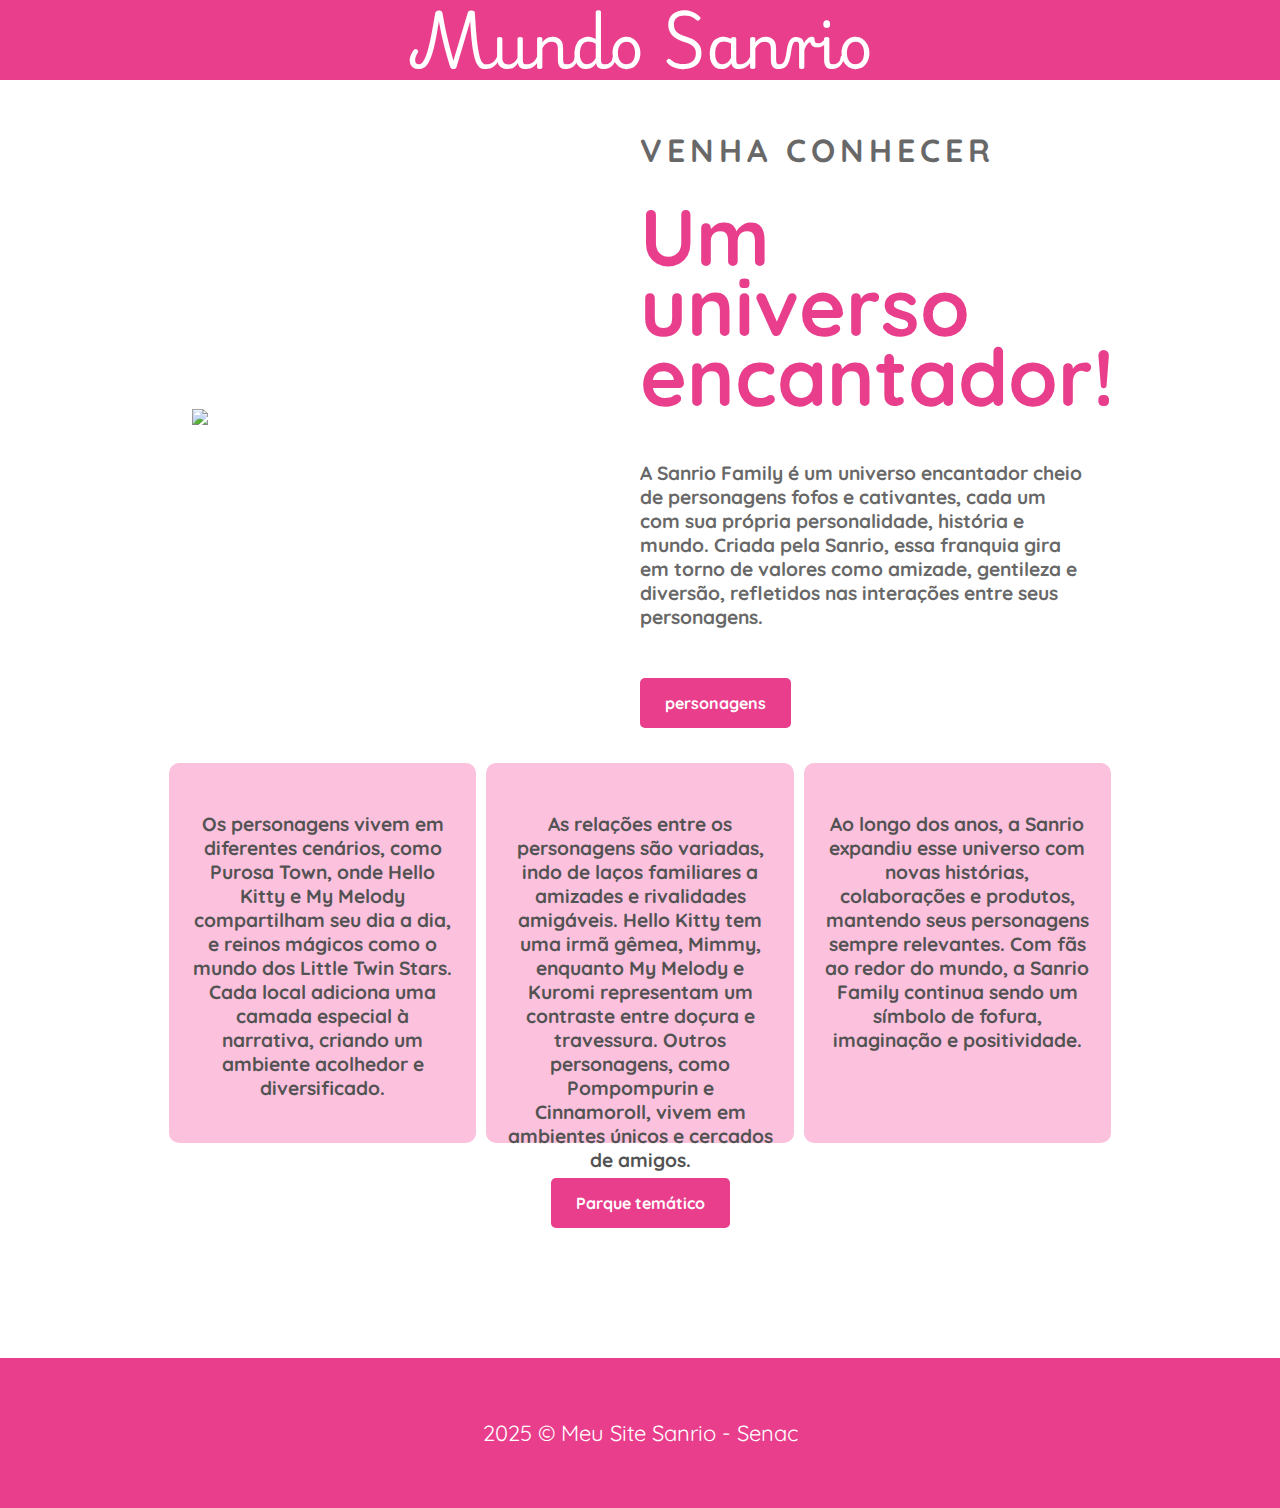
==== index.html @ aece5771 "Update index.html" ====
<!DOCTYPE html>
<html lang="pt-BR">

<head>
    <meta charset="UTF-8">
    <title>Site Senac</title>
    <link rel="stylesheet" href="style.css">
</head>

<body>
    <header>Mundo Sanrio</header>

    <section class="topo">

        <div class="imagem">
            <img src="sanrio_imagem-removebg-preview.png">
        </div>

        <div class="texto1">
            <h1>Venha conhecer</h1>
            <h2>Um universo encantador!</h2>
            <p>A <span class ="destacado">Sanrio Family</span> é um universo encantador cheio de personagens fofos e cativantes, cada um com sua própria
                personalidade, história e mundo. Criada pela Sanrio, essa franquia gira em torno de valores como
                amizade, gentileza e diversão, refletidos nas interações entre seus personagens.</p>

            <a href="personagens.html" class="btntopo">personagens</a>
        </div>
    </section>

    <section class="conteudo">
        <div class="caixa">
            <p>Os personagens vivem em diferentes cenários, como Purosa Town, onde Hello Kitty e My Melody compartilham
                seu dia a dia, e reinos mágicos como o mundo dos Little Twin Stars. Cada local adiciona uma camada
                especial à narrativa, criando um ambiente acolhedor e diversificado.</p>
        </div>
        <div class="caixa">
            <p>As relações entre os personagens são variadas, indo de laços familiares a amizades e rivalidades
                amigáveis. Hello Kitty tem uma irmã gêmea, Mimmy, enquanto My Melody e Kuromi representam um contraste
                entre doçura e travessura. Outros personagens, como Pompompurin e Cinnamoroll, vivem em ambientes únicos
                e cercados de amigos.</p>
        </div>
        <div class="caixa">
            <p>Ao longo dos anos, a Sanrio expandiu esse universo com novas histórias, colaborações e produtos, mantendo
                seus personagens sempre relevantes. Com fãs ao redor do mundo, a Sanrio Family continua sendo um símbolo
                de fofura, imaginação e positividade.</p>
        </div>
        <a href="parque.html" class=" btntopo">Parque temático</a>
    </section>

    <footer>
        <p>2025 © Meu Site Sanrio - Senac</p>
    </footer>


</body>

</html>
---- style.css ----
@import url('https://fonts.googleapis.com/css2?family=Playwrite+HU:wght@100..400&display=swap');
@import url('https://fonts.googleapis.com/css2?family=Playwrite+HU:wght@100..400&family=Quicksand:wght@300..700&display=swap');

/*fui no site google fontes e copiei o link da fonte que eu queria usar*/
* {
    box-sizing: border-box;
    /*larguras e alturas*/
}

body {
    padding: 0;
    /*preenchimento*/
    margin: 0;
    font-family: "Quicksand", sans-serif;
}

header {
    /*MUNDO SANRIO*/
    background-color: #e83e8c;
    height: 80px;
    /*tamanho*/
    font-size: 60px;
    color: white;
    display: flex;
    /*como o item se comporta na tela, preenchendo*/
    justify-content: center;
    /*tipo text align*/
    align-items: center;
    /*centraliza na horizontal*/
    font-family: "Playwrite HU", cursive;
    /*puxando a fonte pra header*/
}

.topo {
    display: flex;
    width: 100%;
    justify-content: center;
    align-items: center;
}

.imagem {
    width: 35%;
    /*largura*/

}

.texto1 {
    /*bloco do topo*/
    display: flex;
    width: 35%;
    flex-flow: row wrap;
    /*deixa cada elemento em linhas*/
}

.texto1 h1 {
    /*venha conhecer*/
    color: rgb(104, 104, 104);
    letter-spacing: 5px;
    text-transform: uppercase;
    margin-top: 50px;
}

.texto1 h2 {
    /*um mundo encantador*/
    font-size: 80px;
    color: #e83e8c;
    font-weight: 800;
    /*grossura da letra*/
    margin-top: 10px;
    margin-bottom: 30px;
    line-height: 70px;
    /*distanciamento entre as palavras*/

}

.texto1 p {
    color: rgb(104, 104, 104);
    font-weight: bold;
    /*negrito*/
    font-size: larger
}

.btntopo {
    /*botao personagens*/
    background-color: #e83e8c;
    padding: 15px 25px;
    text-decoration: none;
    /*tira a linha debaixo do link*/
    color: white;
    border-radius: 5px;
    /*arredonda os cantos da borda*/
    transition: 0.5s all;
    /*mudanca do efeito do botao*/
    margin-top: 30px;
    margin-bottom: 30px;
    font-weight: bold;
    /*negrito*/
}

.btntopo:hover {
    /*O QUE EU QUERO QUE O MOUSE FACA*/
    background-color: #ac175c;
}

.conteudo {
    /*parte debaixo*/
    display: flex;
    width: 80%;
    justify-content: center;
    align-items: center;
    margin-left: 10%;
    font-size: medium;
    flex-flow: row wrap;
    /*colocou o botao pra baixo*/
}

.caixa {
    width: 30%;
    background-color: #fcc1dd;
    height: 380px;
    margin: 5px;
    padding: 30px 20px;
    text-align: center;
    border-radius: 10px;
    font-size: larger;
    color: rgb(83, 83, 83);
    font-weight: bold;
}

footer {
    background-color: #e83e8c;
    height: 150px;
    margin-top: 100px;
    color: white;
    font-size: 22px;
    display: flex;
    justify-content: center;
    align-items: center;
}

.titulo {
    /*literalmente so o titulo personagens*/
    color: rgb(104, 104, 104);
    letter-spacing: 5px;
    text-transform: uppercase;
    margin-top: 50px;
    text-align: center;
    font-size: x-large;
}

.conteudo2 {
    display: flex;
    width: 100%;
    justify-content: center;
    align-items: center;
    font-size: medium;
    flex-flow: row wrap;
    margin-top: 30px;
}

.container {
    display: flex;
    align-items: center;
    /* alinha verticalmente */
    gap: 20px;
    /* espaço entre imagem e texto */
    width: 70%;
    margin: auto;
    /*alinha no meio*/
    border: 5px solid #e83e8c;
    padding: 40px;
    border-radius: 10px;
    margin-top: 40px
}

.container img {
    width: 300px;
    height: 300px;
    object-fit: cover;
    /* Ajusta a imagem sem distorcer */
}

.texto3 h2 {
    /*um mundo encantador*/
    font-size: 80px;
    color: #e83e8c;
    font-weight: 800;
    /*grossura da letra*/
    margin-top: 10px;
    margin-bottom: 30px;
    line-height: 70px;
    /*distanciamento entre as palavras*/
}

.texto3 p {
    color: rgb(104, 104, 104);
    font-weight: bold;
    /*negrito*/
    font-size: larger
}

.topo2 {
    display: flex;
    width: 100%;
    justify-content: center;
    align-items: center;
}

.imagem1 {
    margin-top: 50px;
    width: 30%;
    /*largura*/
}
.conteudo2 {
    /*parte debaixo*/
    display: flex;
    width: 80%;
    justify-content: center;
    align-items: center;
    margin-left: 10%;
    font-size: medium;
}
.caixa2 {
    width: 25%;
    background-color: #fcc1dd;
    height: 300px;
    margin: 5px;
    padding: 50px 40px;
    text-align: center;
    border-radius: 10px;
    font-size: larger;
    color: rgb(83, 83, 83);
    font-weight: bold;
    margin-top: 30px;
}
.caixa2 h1{
    color: #e83e8c;
    letter-spacing: 2px;
    text-transform: normal;
    margin-top: 10px;
    font-size: x-large;
}
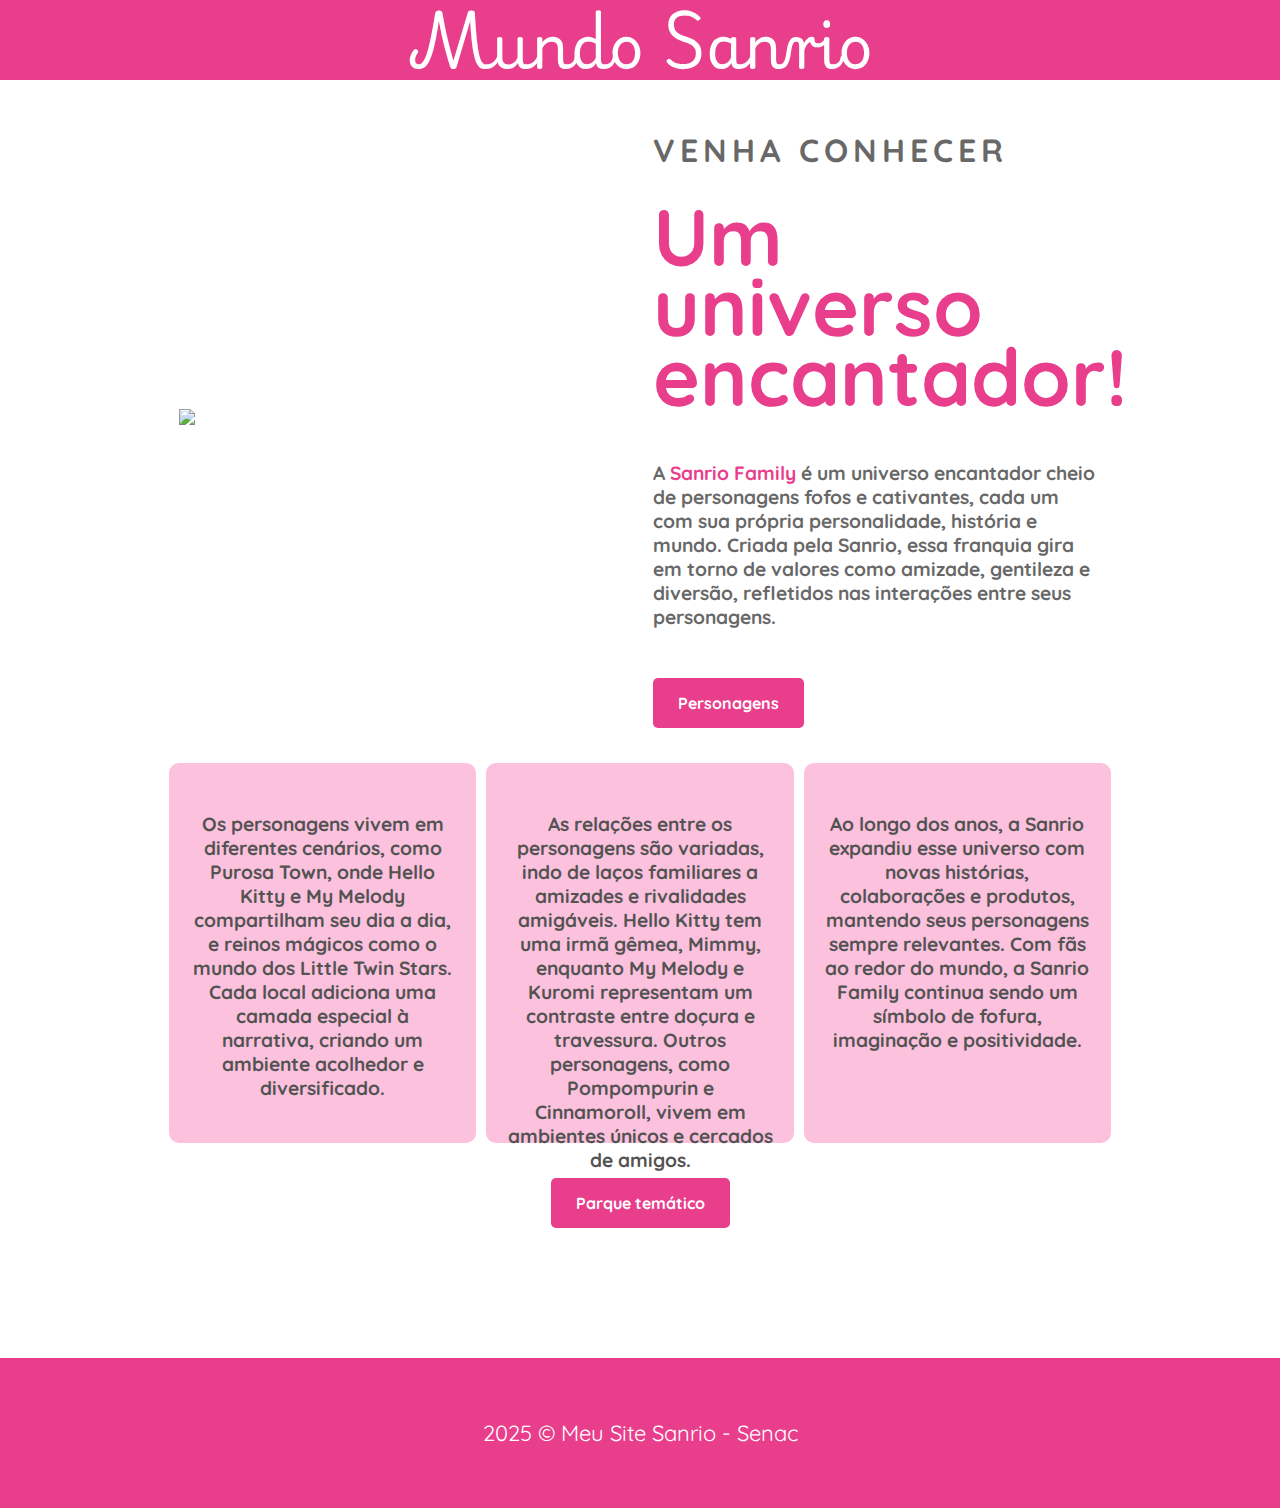
==== commit e1eaca2b: "Update index.html" ====
--- a/index.html
+++ b/index.html
@@ -23,7 +23,7 @@
                 personalidade, história e mundo. Criada pela Sanrio, essa franquia gira em torno de valores como
                 amizade, gentileza e diversão, refletidos nas interações entre seus personagens.</p>
 
-            <a href="personagens.html" class="btntopo">personagens</a>
+            <a href="personagens.html" class="btntopo">Personagens</a>
         </div>
     </section>
 
--- a/style.css
+++ b/style.css
@@ -1,242 +1,238 @@
+/* Importa fontes do Google Fonts */
 @import url('https://fonts.googleapis.com/css2?family=Playwrite+HU:wght@100..400&display=swap');
 @import url('https://fonts.googleapis.com/css2?family=Playwrite+HU:wght@100..400&family=Quicksand:wght@300..700&display=swap');
 
-/*fui no site google fontes e copiei o link da fonte que eu queria usar*/
+/* Aplica box-sizing para incluir padding e border nas dimensões totais dos elementos */
 * {
-    box-sizing: border-box;
-    /*larguras e alturas*/
-}
-
+    box-sizing: border-box; /* larguras e alturas */
+}
+
+/* Define estilos básicos para o corpo da página */
 body {
-    padding: 0;
-    /*preenchimento*/
+    padding: 0; /* preenchimento */
     margin: 0;
-    font-family: "Quicksand", sans-serif;
-}
-
+    font-family: "Quicksand", sans-serif; /* Define a fonte padrão */
+}
+
+/* Estilos para o cabeçalho */
 header {
-    /*MUNDO SANRIO*/
-    background-color: #e83e8c;
-    height: 80px;
-    /*tamanho*/
-    font-size: 60px;
-    color: white;
-    display: flex;
-    /*como o item se comporta na tela, preenchendo*/
-    justify-content: center;
-    /*tipo text align*/
-    align-items: center;
-    /*centraliza na horizontal*/
-    font-family: "Playwrite HU", cursive;
-    /*puxando a fonte pra header*/
-}
-
+    background-color: #e83e8c; /* Cor de fundo */
+    height: 80px; /* Altura */
+    font-size: 60px; /* Tamanho da fonte */
+    color: white; /* Cor do texto */
+    display: flex; /* Usa flexbox para layout */
+    justify-content: center; /* Centraliza horizontalmente */
+    align-items: center; /* Centraliza verticalmente */
+    font-family: "Playwrite HU", cursive; /* Fonte específica para o cabeçalho */
+}
+
+/* Estilos para a seção de topo */
 .topo {
-    display: flex;
-    width: 100%;
-    justify-content: center;
-    align-items: center;
-}
-
+    display: flex; /* Usa flexbox para layout */
+    width: 100%; /* Largura total */
+    justify-content: center; /* Centraliza horizontalmente */
+    align-items: center; /* Centraliza verticalmente */
+}
+
+/* Estilos para a imagem */
 .imagem {
-    width: 35%;
-    /*largura*/
-
-}
-
+    width: 37%; /* Define a largura da imagem */
+}
+
+/* Estilos para o bloco de texto no topo */
 .texto1 {
-    /*bloco do topo*/
-    display: flex;
-    width: 35%;
-    flex-flow: row wrap;
-    /*deixa cada elemento em linhas*/
-}
-
+    display: flex; /* Usa flexbox para layout */
+    width: 35%; /* Largura do bloco */
+    flex-flow: row wrap; /* Permite que os elementos se organizem em linhas */
+}
+
+/* Estilos para o título h1 no bloco de texto */
 .texto1 h1 {
-    /*venha conhecer*/
-    color: rgb(104, 104, 104);
-    letter-spacing: 5px;
-    text-transform: uppercase;
-    margin-top: 50px;
-}
-
+    color: rgb(104, 104, 104); /* Cor do texto */
+    letter-spacing: 5px; /* Espaçamento entre letras */
+    text-transform: uppercase; /* Transforma o texto em maiúsculas */
+    margin-top: 50px; /* Margem superior */
+}
+
+/* Estilos para o título h2 no bloco de texto */
 .texto1 h2 {
-    /*um mundo encantador*/
-    font-size: 80px;
-    color: #e83e8c;
-    font-weight: 800;
-    /*grossura da letra*/
-    margin-top: 10px;
-    margin-bottom: 30px;
-    line-height: 70px;
-    /*distanciamento entre as palavras*/
-
-}
-
+    font-size: 80px; /* Tamanho da fonte */
+    color: #e83e8c; /* Cor do texto */
+    font-weight: 800; /* Espessura da fonte */
+    margin-top: 10px; /* Margem superior */
+    margin-bottom: 30px; /* Margem inferior */
+    line-height: 70px; /* Altura da linha */
+}
+
+/* Estilos para o parágrafo no bloco de texto */
 .texto1 p {
-    color: rgb(104, 104, 104);
-    font-weight: bold;
-    /*negrito*/
-    font-size: larger
-}
-
+    color: rgb(104, 104, 104); /* Cor do texto */
+    font-weight: bold; /* Negrito */
+    font-size: larger; /* Tamanho da fonte */
+}
+
+/* Estilos para o botão no topo */
 .btntopo {
-    /*botao personagens*/
-    background-color: #e83e8c;
-    padding: 15px 25px;
-    text-decoration: none;
-    /*tira a linha debaixo do link*/
-    color: white;
-    border-radius: 5px;
-    /*arredonda os cantos da borda*/
-    transition: 0.5s all;
-    /*mudanca do efeito do botao*/
-    margin-top: 30px;
-    margin-bottom: 30px;
-    font-weight: bold;
-    /*negrito*/
-}
-
+    background-color: #e83e8c; /* Cor de fundo */
+    padding: 15px 25px; /* Preenchimento */
+    text-decoration: none; /* Remove a linha debaixo do link */
+    color: white; /* Cor do texto */
+    border-radius: 5px; /* Arredonda os cantos da borda */
+    transition: 0.5s all; /* Transição para todas as propriedades */
+    margin-top: 30px; /* Margem superior */
+    margin-bottom: 30px; /* Margem inferior */
+    font-weight: bold; /* Negrito */
+}
+
+/* Estilos para o botão quando o mouse passa por cima */
 .btntopo:hover {
-    /*O QUE EU QUERO QUE O MOUSE FACA*/
-    background-color: #ac175c;
-}
-
+    background-color: #ac175c; /* Cor de fundo ao passar o mouse */
+}
+
+/* Estilos para a seção de conteúdo */
 .conteudo {
-    /*parte debaixo*/
-    display: flex;
-    width: 80%;
-    justify-content: center;
-    align-items: center;
-    margin-left: 10%;
-    font-size: medium;
-    flex-flow: row wrap;
-    /*colocou o botao pra baixo*/
-}
-
+    display: flex; /* Usa flexbox para layout */
+    width: 80%; /* Largura */
+    justify-content: center; /* Centraliza horizontalmente */
+    align-items: center; /* Centraliza verticalmente */
+    margin-left: 10%; /* Margem à esquerda */
+    font-size: medium; /* Tamanho da fonte */
+    flex-flow: row wrap; /* Organiza os elementos em linhas */
+}
+
+/* Estilos para as caixas de conteúdo */
 .caixa {
-    width: 30%;
-    background-color: #fcc1dd;
-    height: 380px;
-    margin: 5px;
-    padding: 30px 20px;
-    text-align: center;
-    border-radius: 10px;
-    font-size: larger;
-    color: rgb(83, 83, 83);
-    font-weight: bold;
-}
-
+    width: 30%; /* Largura */
+    background-color: #fcc1dd; /* Cor de fundo */
+    height: 380px; /* Altura */
+    margin: 5px; /* Margem */
+    padding: 30px 20px; /* Preenchimento */
+    text-align: center; /* Alinhamento do texto */
+    border-radius: 10px; /* Arredonda os cantos */
+    font-size: larger; /* Tamanho da fonte */
+    color: rgb(83, 83, 83); /* Cor do texto */
+    font-weight: bold; /* Negrito */
+}
+
+/* Estilos para o rodapé */
 footer {
-    background-color: #e83e8c;
-    height: 150px;
-    margin-top: 100px;
-    color: white;
-    font-size: 22px;
-    display: flex;
-    justify-content: center;
-    align-items: center;
-}
-
+    background-color: #e83e8c; /* Cor de fundo */
+    height: 150px; /* Altura */
+    margin-top: 100px; /* Margem superior */
+    color: white; /* Cor do texto */
+    font-size: 22px; /* Tamanho da fonte */
+    display: flex; /* Usa flexbox para layout */
+    justify-content: center; /* Centraliza horizontalmente */
+    align-items: center; /* Centraliza verticalmente */
+}
+
+/* Estilos para o título */
 .titulo {
-    /*literalmente so o titulo personagens*/
-    color: rgb(104, 104, 104);
-    letter-spacing: 5px;
-    text-transform: uppercase;
-    margin-top: 50px;
-    text-align: center;
-    font-size: x-large;
-}
-
+    color: rgb(104, 104, 104); /* Cor do texto */
+    letter-spacing: 5px; /* Espaçamento entre letras */
+    text-transform: uppercase; /* Transforma o texto em maiúsculas */
+    margin-top: 50px; /* Margem superior */
+    text-align: center; /* Alinhamento do texto */
+    font-size: x-large; /* Tamanho da fonte */
+}
+
+/* Estilos para a segunda seção de conteúdo */
 .conteudo2 {
-    display: flex;
-    width: 100%;
-    justify-content: center;
-    align-items: center;
-    font-size: medium;
-    flex-flow: row wrap;
-    margin-top: 30px;
-}
-
+    display: flex; /* Usa flexbox para layout */
+    width: 100%; /* Largura */
+    justify-content: center; /* Centraliza horizontalmente */
+    align-items: center; /* Centraliza verticalmente */
+    font-size: medium; /* Tamanho da fonte */
+    flex-flow: row wrap; /* Organiza os elementos em linhas */
+    margin-top: 30px; /* Margem superior */
+}
+
+/* Estilos para o container */
 .container {
-    display: flex;
-    align-items: center;
-    /* alinha verticalmente */
-    gap: 20px;
-    /* espaço entre imagem e texto */
-    width: 70%;
-    margin: auto;
-    /*alinha no meio*/
-    border: 5px solid #e83e8c;
-    padding: 40px;
-    border-radius: 10px;
-    margin-top: 40px
-}
-
+    display: flex; /* Usa flexbox para layout */
+    align-items: center; /* Centraliza verticalmente */
+    gap: 20px; /* Espaço entre imagem e texto */
+    width: 70%; /* Largura */
+    margin: auto; /* Centraliza horizontalmente */
+    border: 5px solid #e83e8c; /* Borda */
+    padding: 40px; /* Preenchimento */
+    border-radius: 10px; /* Arredonda os cantos */
+    margin-top: 40px; /* Margem superior */
+}
+
+/* Estilos para a imagem dentro do container */
 .container img {
-    width: 300px;
-    height: 300px;
-    object-fit: cover;
-    /* Ajusta a imagem sem distorcer */
-}
-
+    width: 300px; /* Largura */
+    height: 300px; /* Altura */
+}
+
+/* Estilos para o título h2 na seção de texto 3 */
 .texto3 h2 {
-    /*um mundo encantador*/
-    font-size: 80px;
-    color: #e83e8c;
-    font-weight: 800;
-    /*grossura da letra*/
-    margin-top: 10px;
-    margin-bottom: 30px;
-    line-height: 70px;
-    /*distanciamento entre as palavras*/
-}
-
+    font-size: 80px; /* Tamanho da fonte */
+    color: #e83e8c; /* Cor do texto */
+    font-weight: 800; /* Espessura da fonte */
+    margin-top: 10px; /* Margem superior */
+    margin-bottom: 30px; /* Margem inferior */
+    line-height: 70px; /* Altura da linha */
+}
+
+/* Estilos para o parágrafo na seção de texto 3 */
 .texto3 p {
-    color: rgb(104, 104, 104);
-    font-weight: bold;
-    /*negrito*/
-    font-size: larger
-}
-
+    color: rgb(104, 104, 104); /* Cor do texto */
+    font-weight: bold; /* Negrito */
+    font-size: larger; /* Tamanho da fonte */
+}
+
+/* Estilos para a segunda seção de topo */
 .topo2 {
-    display: flex;
-    width: 100%;
-    justify-content: center;
-    align-items: center;
-}
-
+    display: flex; /* Usa flexbox para layout */
+    width: 100%; /* Largura */
+    justify-content: center; /* Centraliza horizontalmente */
+    align-items: center; /* Centraliza verticalmente */
+}
+
+/* Estilos para a imagem 1 */
 .imagem1 {
-    margin-top: 50px;
-    width: 30%;
-    /*largura*/
-}
+    margin-top: 50px; /* Margem superior */
+    width: 37%; /* Largura */
+}
+
+/* Estilos para a segunda seção de conteúdo */
 .conteudo2 {
-    /*parte debaixo*/
-    display: flex;
-    width: 80%;
-    justify-content: center;
-    align-items: center;
-    margin-left: 10%;
-    font-size: medium;
-}
+    display: flex; /* Usa flexbox para layout */
+    width: 80%; /* Largura */
+    justify-content: center; /* Centraliza horizontalmente */
+    align-items: center; /* Centraliza verticalmente */
+    margin-left: 10%; /* Margem à esquerda */
+    font-size: medium; /* Tamanho da fonte */
+}
+
+/* Estilos para a segunda caixa de conteúdo */
 .caixa2 {
-    width: 25%;
-    background-color: #fcc1dd;
-    height: 300px;
-    margin: 5px;
-    padding: 50px 40px;
-    text-align: center;
-    border-radius: 10px;
-    font-size: larger;
-    color: rgb(83, 83, 83);
-    font-weight: bold;
-    margin-top: 30px;
-}
-.caixa2 h1{
-    color: #e83e8c;
-    letter-spacing: 2px;
-    text-transform: normal;
-    margin-top: 10px;
-    font-size: x-large;
-}
+    width: 30%; /* Largura */
+    background-color: #fcc1dd; /* Cor de fundo */
+    height: 300px; /* Altura */
+    margin: 5px; /* Margem */
+    padding: 50px 40px; /* Preenchimento */
+    text-align: center; /* Alinhamento do texto */
+    border-radius: 10px; /* Arredonda os cantos */
+    font-size: larger; /* Tamanho da fonte */
+    color: rgb(83, 83, 83); /* Cor do texto */
+    font-weight: bold; /* Negrito */
+    margin-top: 30px; /* Margem superior */
+}
+
+/* Estilos para o título h1 na segunda caixa de conteúdo */
+.caixa2 h1 {
+    color: #e83e8c; /* Cor do texto */
+    letter-spacing: 2px; /* Espaçamento entre letras */
+    text-transform: normal; /* Transformação do texto */
+    margin-top: 5px; /* Margem superior */
+    font-size: x-large; /* Tamanho da fonte */
+}
+
+/* Estilos para o texto destacado */
+.destacado {
+    color: #e83e8c; /* Cor do texto */
+}
+
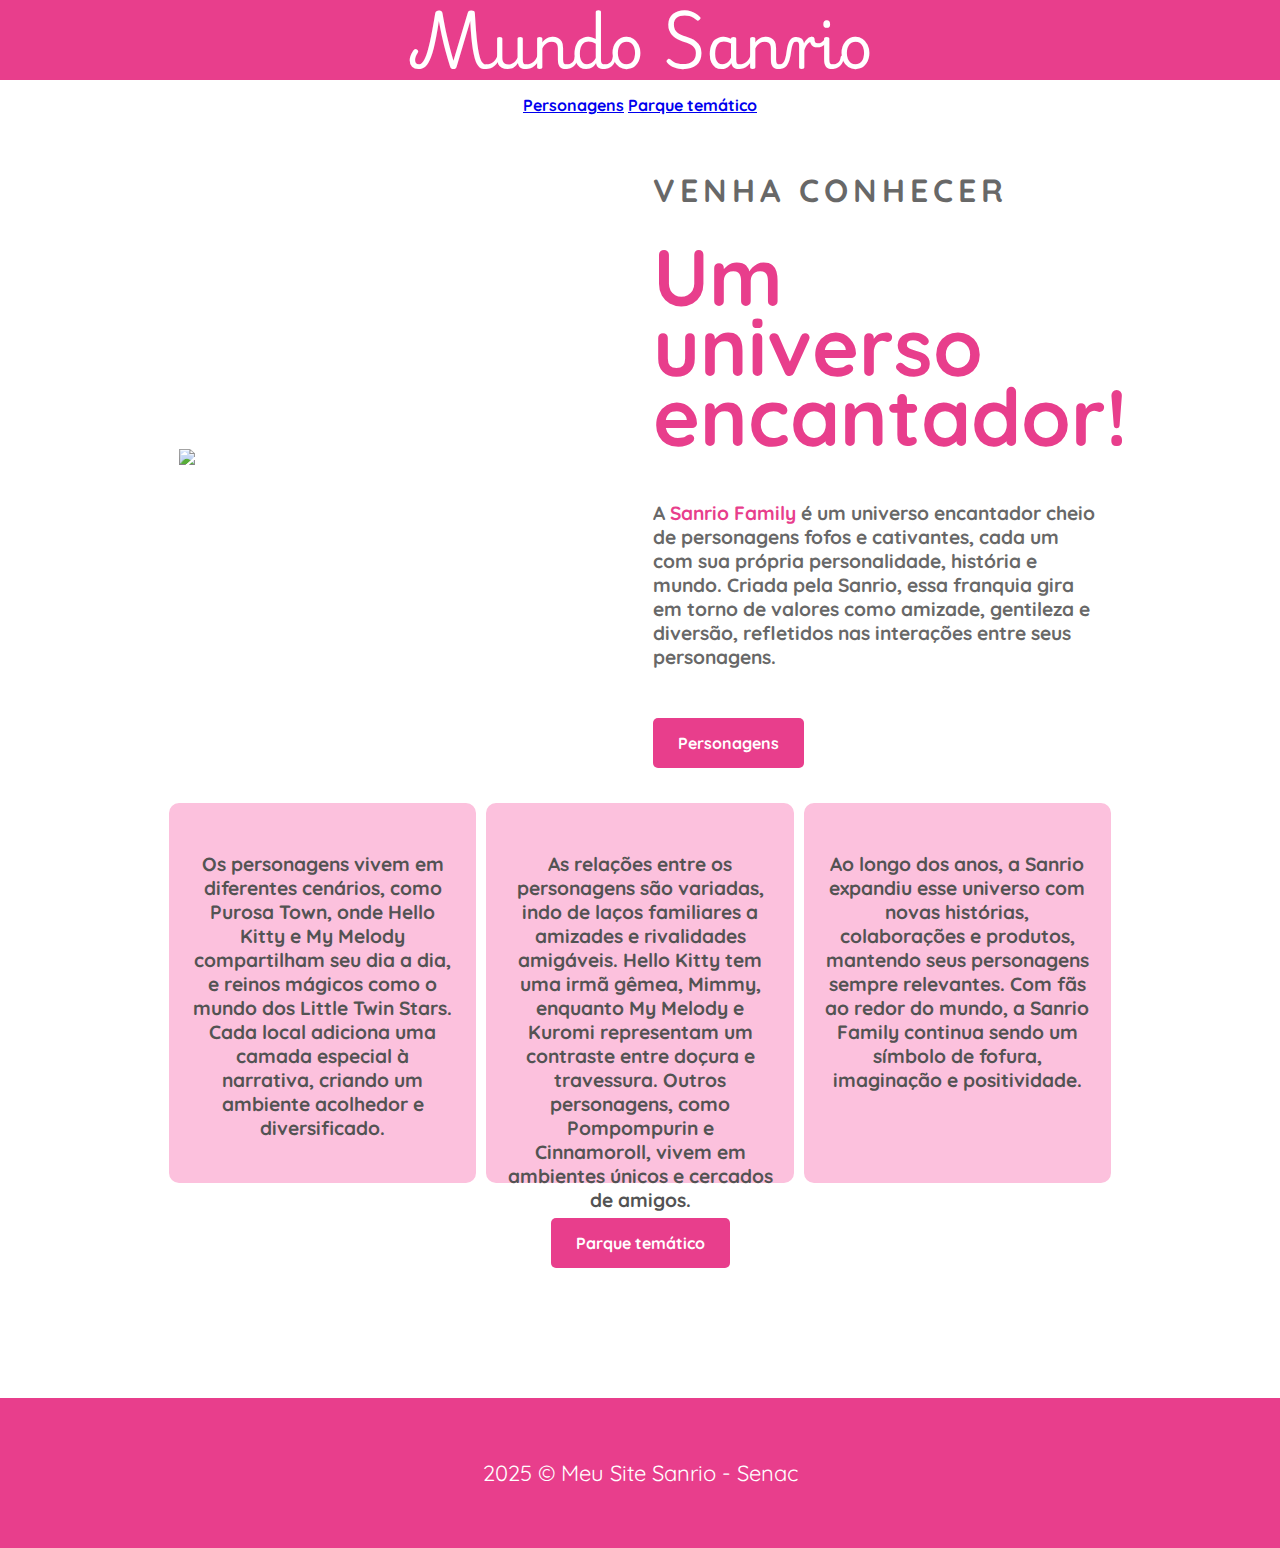
==== commit e752d3f9: "Update index.html" ====
--- a/index.html
+++ b/index.html
@@ -9,6 +9,11 @@
 
 <body>
     <header>Mundo Sanrio</header>
+    
+    <nav class="navegacao">
+        <a href="personagens.html">Personagens</a>
+        <a href="parque.html">Parque temático</a>
+    </nav>
 
     <section class="topo">
 
--- a/style.css
+++ b/style.css
@@ -2,237 +2,226 @@
 @import url('https://fonts.googleapis.com/css2?family=Playwrite+HU:wght@100..400&display=swap');
 @import url('https://fonts.googleapis.com/css2?family=Playwrite+HU:wght@100..400&family=Quicksand:wght@300..700&display=swap');
 
-/* Aplica box-sizing para incluir padding e border nas dimensões totais dos elementos */
+/* aplica box-sizing para incluir padding e border nas dimensões totais dos elementos */
 * {
     box-sizing: border-box; /* larguras e alturas */
 }
 
-/* Define estilos básicos para o corpo da página */
 body {
     padding: 0; /* preenchimento */
     margin: 0;
-    font-family: "Quicksand", sans-serif; /* Define a fonte padrão */
-}
-
-/* Estilos para o cabeçalho */
+    font-family: "Quicksand", sans-serif; /* define a fonte padrão */
+}
+
 header {
-    background-color: #e83e8c; /* Cor de fundo */
-    height: 80px; /* Altura */
-    font-size: 60px; /* Tamanho da fonte */
-    color: white; /* Cor do texto */
-    display: flex; /* Usa flexbox para layout */
-    justify-content: center; /* Centraliza horizontalmente */
-    align-items: center; /* Centraliza verticalmente */
-    font-family: "Playwrite HU", cursive; /* Fonte específica para o cabeçalho */
-}
-
-/* Estilos para a seção de topo */
+    background-color: #e83e8c; /* cor de fundo */
+    height: 80px; /* altura */
+    font-size: 60px; /* tamanho da fonte */
+    color: white; /* cor do texto */
+    display: flex; /* usa flexbox para layout */
+    justify-content: center; /* centraliza horizontalmente */
+    align-items: center; /* centraliza verticalmente */
+    font-family: "Playwrite HU", cursive; /* fonte específica para o cabeçalho */
+}
+
 .topo {
-    display: flex; /* Usa flexbox para layout */
-    width: 100%; /* Largura total */
-    justify-content: center; /* Centraliza horizontalmente */
-    align-items: center; /* Centraliza verticalmente */
-}
-
-/* Estilos para a imagem */
+    display: flex; 
+    width: 100%; 
+    justify-content: center; /* centraliza horizontalmente */
+    align-items: center; /* centraliza verticalmente */
+}
+
 .imagem {
-    width: 37%; /* Define a largura da imagem */
-}
-
-/* Estilos para o bloco de texto no topo */
+    width: 37%; 
+}
+
 .texto1 {
-    display: flex; /* Usa flexbox para layout */
-    width: 35%; /* Largura do bloco */
-    flex-flow: row wrap; /* Permite que os elementos se organizem em linhas */
-}
-
-/* Estilos para o título h1 no bloco de texto */
+    display: flex; 
+    width: 35%; /* largura do bloco */
+    flex-flow: row wrap; /* permite que os elementos se organizem em linhas */
+}
+
 .texto1 h1 {
-    color: rgb(104, 104, 104); /* Cor do texto */
-    letter-spacing: 5px; /* Espaçamento entre letras */
-    text-transform: uppercase; /* Transforma o texto em maiúsculas */
-    margin-top: 50px; /* Margem superior */
-}
-
-/* Estilos para o título h2 no bloco de texto */
+    color: rgb(104, 104, 104); 
+    letter-spacing: 5px; /* espaçamento entre letras */
+    text-transform: uppercase; /* transforma o texto em maiúsculas */
+    margin-top: 50px; 
+}
+
 .texto1 h2 {
-    font-size: 80px; /* Tamanho da fonte */
-    color: #e83e8c; /* Cor do texto */
-    font-weight: 800; /* Espessura da fonte */
-    margin-top: 10px; /* Margem superior */
-    margin-bottom: 30px; /* Margem inferior */
-    line-height: 70px; /* Altura da linha */
-}
-
-/* Estilos para o parágrafo no bloco de texto */
+    font-size: 80px; 
+    color: #e83e8c; 
+    font-weight: 800; /* espessura da fonte */
+    margin-top: 10px; 
+    margin-bottom: 30px; 
+    line-height: 70px; 
+}
+
 .texto1 p {
-    color: rgb(104, 104, 104); /* Cor do texto */
-    font-weight: bold; /* Negrito */
-    font-size: larger; /* Tamanho da fonte */
-}
-
-/* Estilos para o botão no topo */
+    color: rgb(104, 104, 104); 
+    font-weight: bold; /* negrito */
+    font-size: larger; 
+}
+
 .btntopo {
-    background-color: #e83e8c; /* Cor de fundo */
-    padding: 15px 25px; /* Preenchimento */
-    text-decoration: none; /* Remove a linha debaixo do link */
-    color: white; /* Cor do texto */
-    border-radius: 5px; /* Arredonda os cantos da borda */
-    transition: 0.5s all; /* Transição para todas as propriedades */
-    margin-top: 30px; /* Margem superior */
-    margin-bottom: 30px; /* Margem inferior */
-    font-weight: bold; /* Negrito */
-}
-
-/* Estilos para o botão quando o mouse passa por cima */
+    background-color: #e83e8c;
+    padding: 15px 25px; 
+    text-decoration: none; /* remove a linha debaixo do link */
+    color: white; 
+    border-radius: 5px; /* arredonda os cantos da borda */
+    transition: 0.5s all; /* transição para todas as propriedades */
+    margin-top: 30px; 
+    margin-bottom: 30px; 
+    font-weight: bold; /* negrito */
+}
+
+
 .btntopo:hover {
-    background-color: #ac175c; /* Cor de fundo ao passar o mouse */
-}
-
-/* Estilos para a seção de conteúdo */
+    background-color: #ac175c; /*cor de fundo ao passar o mouse */
+}
+
 .conteudo {
-    display: flex; /* Usa flexbox para layout */
-    width: 80%; /* Largura */
-    justify-content: center; /* Centraliza horizontalmente */
-    align-items: center; /* Centraliza verticalmente */
-    margin-left: 10%; /* Margem à esquerda */
-    font-size: medium; /* Tamanho da fonte */
-    flex-flow: row wrap; /* Organiza os elementos em linhas */
-}
-
-/* Estilos para as caixas de conteúdo */
+    display: flex; 
+    width: 80%; 
+    justify-content: center; /* centraliza horizontalmente */
+    align-items: center; /* centraliza verticalmente */
+    margin-left: 10%; 
+    flex-flow: row wrap; /* organiza os elementos em linhas */
+}
+
 .caixa {
-    width: 30%; /* Largura */
-    background-color: #fcc1dd; /* Cor de fundo */
-    height: 380px; /* Altura */
-    margin: 5px; /* Margem */
-    padding: 30px 20px; /* Preenchimento */
-    text-align: center; /* Alinhamento do texto */
-    border-radius: 10px; /* Arredonda os cantos */
-    font-size: larger; /* Tamanho da fonte */
-    color: rgb(83, 83, 83); /* Cor do texto */
-    font-weight: bold; /* Negrito */
-}
-
-/* Estilos para o rodapé */
+    width: 30%;
+    background-color: #fcc1dd; 
+    height: 380px; 
+    margin: 5px; 
+    padding: 30px 20px; 
+    text-align: center; 
+    border-radius: 10px;
+    font-size: larger;
+    color: rgb(83, 83, 83); 
+    font-weight: bold; /* negrito */
+}
+
 footer {
-    background-color: #e83e8c; /* Cor de fundo */
-    height: 150px; /* Altura */
-    margin-top: 100px; /* Margem superior */
-    color: white; /* Cor do texto */
-    font-size: 22px; /* Tamanho da fonte */
-    display: flex; /* Usa flexbox para layout */
-    justify-content: center; /* Centraliza horizontalmente */
-    align-items: center; /* Centraliza verticalmente */
-}
-
-/* Estilos para o título */
+    background-color: #e83e8c; 
+    height: 150px; 
+    margin-top: 100px; 
+    color: white; /*cor do texto */
+    font-size: 22px; 
+    display: flex; 
+    justify-content: center; /* centraliza horizontalmente */
+    align-items: center; /* centraliza verticalmente */
+}
+
 .titulo {
-    color: rgb(104, 104, 104); /* Cor do texto */
-    letter-spacing: 5px; /* Espaçamento entre letras */
-    text-transform: uppercase; /* Transforma o texto em maiúsculas */
-    margin-top: 50px; /* Margem superior */
-    text-align: center; /* Alinhamento do texto */
-    font-size: x-large; /* Tamanho da fonte */
-}
-
-/* Estilos para a segunda seção de conteúdo */
+    color: rgb(104, 104, 104); 
+    letter-spacing: 5px; 
+    text-transform: uppercase; 
+    margin-top: 50px; 
+    text-align: center; 
+    font-size: x-large; 
+}
+
 .conteudo2 {
-    display: flex; /* Usa flexbox para layout */
-    width: 100%; /* Largura */
-    justify-content: center; /* Centraliza horizontalmente */
-    align-items: center; /* Centraliza verticalmente */
-    font-size: medium; /* Tamanho da fonte */
-    flex-flow: row wrap; /* Organiza os elementos em linhas */
-    margin-top: 30px; /* Margem superior */
-}
-
-/* Estilos para o container */
+    display: flex; 
+    width: 100%; 
+    justify-content: center; 
+    align-items: center; 
+    font-size: medium; 
+    flex-flow: row wrap; 
+    margin-top: 30px; 
+}
+
+
 .container {
-    display: flex; /* Usa flexbox para layout */
-    align-items: center; /* Centraliza verticalmente */
-    gap: 20px; /* Espaço entre imagem e texto */
-    width: 70%; /* Largura */
-    margin: auto; /* Centraliza horizontalmente */
-    border: 5px solid #e83e8c; /* Borda */
-    padding: 40px; /* Preenchimento */
-    border-radius: 10px; /* Arredonda os cantos */
-    margin-top: 40px; /* Margem superior */
-}
-
-/* Estilos para a imagem dentro do container */
+    display: flex; 
+    align-items: center; 
+    gap: 20px; /* espaço entre imagem e texto */
+    width: 70%; 
+    margin: auto; /*centraliza horizontalmente */
+    border: 5px solid #e83e8c; 
+    padding: 40px; 
+    border-radius: 10px; 
+    margin-top: 40px; 
+}
+
 .container img {
-    width: 300px; /* Largura */
-    height: 300px; /* Altura */
-}
-
-/* Estilos para o título h2 na seção de texto 3 */
+    width: 300px; 
+    height: 300px;
+}
+
 .texto3 h2 {
-    font-size: 80px; /* Tamanho da fonte */
-    color: #e83e8c; /* Cor do texto */
-    font-weight: 800; /* Espessura da fonte */
-    margin-top: 10px; /* Margem superior */
-    margin-bottom: 30px; /* Margem inferior */
-    line-height: 70px; /* Altura da linha */
-}
-
-/* Estilos para o parágrafo na seção de texto 3 */
+    font-size: 80px; 
+    color: #e83e8c;
+    font-weight: 800; 
+    margin-top: 10px; 
+    margin-bottom: 30px;
+    line-height: 70px; 
+}
+
 .texto3 p {
-    color: rgb(104, 104, 104); /* Cor do texto */
-    font-weight: bold; /* Negrito */
-    font-size: larger; /* Tamanho da fonte */
-}
-
-/* Estilos para a segunda seção de topo */
+    color: rgb(104, 104, 104); 
+    font-weight: bold; 
+    font-size: larger;
+}
+
 .topo2 {
-    display: flex; /* Usa flexbox para layout */
-    width: 100%; /* Largura */
-    justify-content: center; /* Centraliza horizontalmente */
-    align-items: center; /* Centraliza verticalmente */
-}
-
-/* Estilos para a imagem 1 */
+    display: flex;
+    width: 100%; 
+    justify-content: center; 
+    align-items: center;
+}
+
 .imagem1 {
-    margin-top: 50px; /* Margem superior */
-    width: 37%; /* Largura */
-}
-
-/* Estilos para a segunda seção de conteúdo */
+    margin-top: 50px; 
+    width: 37%; 
+}
+
 .conteudo2 {
-    display: flex; /* Usa flexbox para layout */
-    width: 80%; /* Largura */
-    justify-content: center; /* Centraliza horizontalmente */
-    align-items: center; /* Centraliza verticalmente */
-    margin-left: 10%; /* Margem à esquerda */
-    font-size: medium; /* Tamanho da fonte */
-}
-
-/* Estilos para a segunda caixa de conteúdo */
+    display: flex;
+    width: 80%; 
+    justify-content: center;
+    align-items: center; 
+    margin-left: 10%; 
+}
+
+
 .caixa2 {
-    width: 30%; /* Largura */
-    background-color: #fcc1dd; /* Cor de fundo */
-    height: 300px; /* Altura */
-    margin: 5px; /* Margem */
-    padding: 50px 40px; /* Preenchimento */
-    text-align: center; /* Alinhamento do texto */
-    border-radius: 10px; /* Arredonda os cantos */
-    font-size: larger; /* Tamanho da fonte */
-    color: rgb(83, 83, 83); /* Cor do texto */
-    font-weight: bold; /* Negrito */
-    margin-top: 30px; /* Margem superior */
-}
-
-/* Estilos para o título h1 na segunda caixa de conteúdo */
+    width: 30%; 
+    background-color: #fcc1dd; 
+    height: 300px; 
+    margin: 5px; 
+    padding: 50px 40px; 
+    text-align: center; 
+    border-radius: 10px;
+    font-size: larger; 
+    color: rgb(83, 83, 83); 
+    font-weight: bold; 
+    margin-top: 30px; 
+}
+
+
 .caixa2 h1 {
-    color: #e83e8c; /* Cor do texto */
-    letter-spacing: 2px; /* Espaçamento entre letras */
-    text-transform: normal; /* Transformação do texto */
-    margin-top: 5px; /* Margem superior */
-    font-size: x-large; /* Tamanho da fonte */
-}
-
-/* Estilos para o texto destacado */
+    color: #e83e8c; 
+    letter-spacing: 2px; 
+    text-transform: normal; 
+    margin-top: 5px; 
+    font-size: x-large; 
+}
+
 .destacado {
-    color: #e83e8c; /* Cor do texto */
-}
-
+    color: #e83e8c; 
+}
+
+.navegacao {
+    font-weight: bold; /* negrito */
+    text-align: center;
+    font-size: medium;
+    height: 30px;
+    align-items: center;
+    padding: 5px 10px;
+    margin-top: 10px;
+    text-decoration: none; /* remove a decoração do texto */
+    color:#e83e8c; /* define a cor do texto como branca */
+}
+
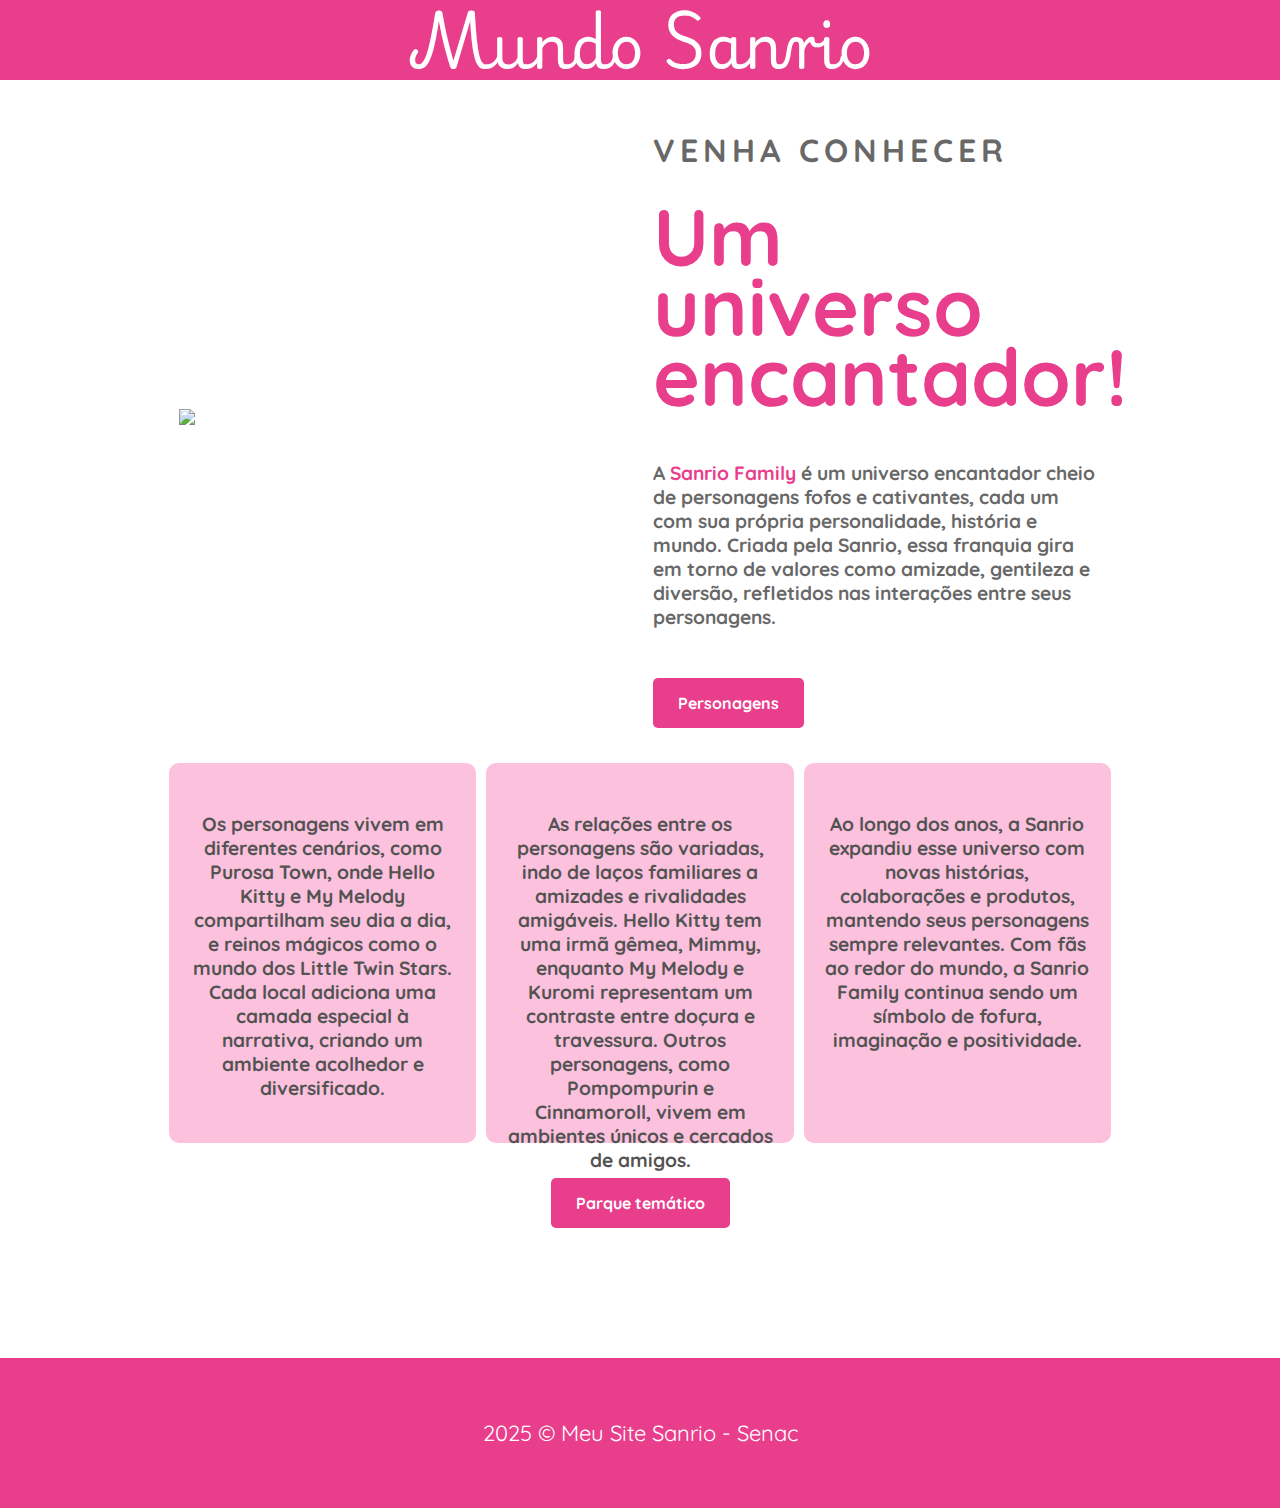
==== commit 60c04d72: "Update index.html" ====
--- a/index.html
+++ b/index.html
@@ -9,11 +9,6 @@
 
 <body>
     <header>Mundo Sanrio</header>
-    
-    <nav class="navegacao">
-        <a href="personagens.html">Personagens</a>
-        <a href="parque.html">Parque temático</a>
-    </nav>
 
     <section class="topo">
 
--- a/style.css
+++ b/style.css
@@ -213,15 +213,5 @@
     color: #e83e8c; 
 }
 
-.navegacao {
-    font-weight: bold; /* negrito */
-    text-align: center;
-    font-size: medium;
-    height: 30px;
-    align-items: center;
-    padding: 5px 10px;
-    margin-top: 10px;
-    text-decoration: none; /* remove a decoração do texto */
-    color:#e83e8c; /* define a cor do texto como branca */
-}
-
+
+
